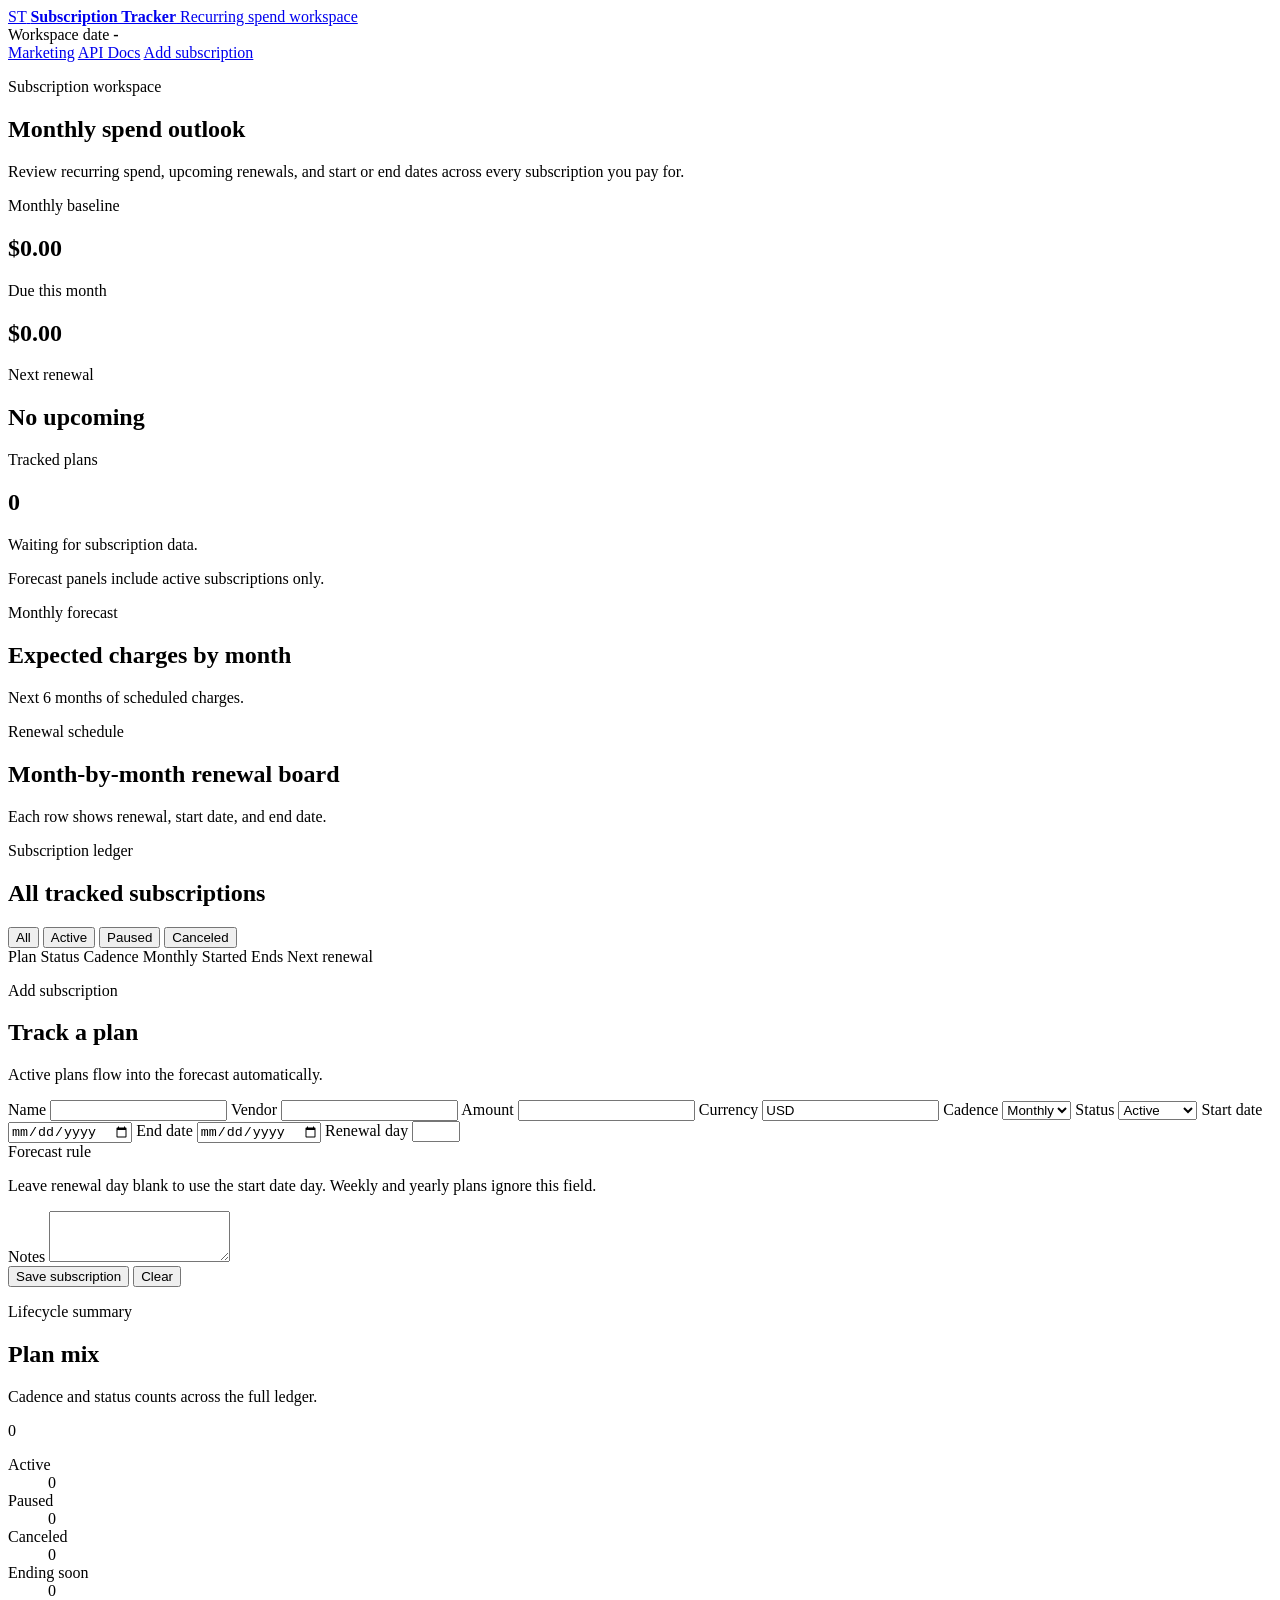
==== src/subtracker_api/web/dashboard.html @ 07ebc148 "feat(web): add a dedicated dashboard document" ====
<!doctype html>
<html lang="en">
  <head>
    <meta charset="UTF-8" />
    <meta name="viewport" content="width=device-width, initial-scale=1.0" />
    <meta
      name="description"
      content="Subscription Tracker dashboard for monitoring monthly spend, renewal timing, and subscription lifecycle dates."
    />
    <title>Subscription Tracker Dashboard</title>
    <link rel="preconnect" href="https://fonts.googleapis.com" />
    <link rel="preconnect" href="https://fonts.gstatic.com" crossorigin />
    <link
      href="https://fonts.googleapis.com/css2?family=Space+Grotesk:wght@400;500;700&family=Syne:wght@600;700;800&display=swap"
      rel="stylesheet"
    />
    <link rel="stylesheet" href="/static/styles.css" />
  </head>
  <body>
    <div class="ambient" aria-hidden="true">
      <span class="ambient-glow ambient-glow-a"></span>
      <span class="ambient-glow ambient-glow-b"></span>
      <span class="ambient-grid"></span>
      <span class="ambient-grain"></span>
    </div>
    <div class="spotlight" aria-hidden="true"></div>

    <header class="topbar js-reveal">
      <div class="topbar-inner">
        <a class="brand" href="/app">
          <span class="brand-mark">ST</span>
          <span class="brand-lockup">
            <strong>Subscription Tracker</strong>
            <span>Recurring spend workspace</span>
          </span>
        </a>

        <div class="topbar-meta">
          <div class="topbar-chip">
            <span class="topbar-label">Workspace date</span>
            <strong id="today-date">-</strong>
          </div>
          <div class="topbar-links">
            <a class="topbar-link" href="/">Marketing</a>
            <a class="topbar-link" href="/docs">API Docs</a>
            <a class="topbar-action" href="#manage">Add subscription</a>
          </div>
        </div>
      </div>
    </header>

    <main class="app-shell">
      <section class="overview js-reveal">
        <div class="overview-copy">
          <p class="eyebrow">Subscription workspace</p>
          <h1>Monthly spend outlook</h1>
          <p class="overview-body">
            Review recurring spend, upcoming renewals, and start or end dates
            across every subscription you pay for.
          </p>
        </div>

        <div class="metric-strip" aria-label="Dashboard summary">
          <article class="metric">
            <p>Monthly baseline</p>
            <h2 id="metric-baseline">$0.00</h2>
          </article>
          <article class="metric">
            <p>Due this month</p>
            <h2 id="metric-due-month">$0.00</h2>
          </article>
          <article class="metric">
            <p>Next renewal</p>
            <h2 id="metric-next-renewal">No upcoming</h2>
          </article>
          <article class="metric">
            <p>Tracked plans</p>
            <h2 id="metric-tracked">0</h2>
          </article>
        </div>

        <div class="overview-meta">
          <p id="last-sync">Waiting for subscription data.</p>
          <p>Forecast panels include active subscriptions only.</p>
        </div>
      </section>

      <div class="workspace">
        <section class="workspace-main">
          <section class="band js-reveal" id="forecast">
            <div class="band-head">
              <div>
                <p class="eyebrow">Monthly forecast</p>
                <h2>Expected charges by month</h2>
              </div>
              <p class="band-note">Next 6 months of scheduled charges.</p>
            </div>
            <div id="forecast-grid" class="forecast-grid"></div>
          </section>

          <section class="band js-reveal" id="schedule">
            <div class="band-head">
              <div>
                <p class="eyebrow">Renewal schedule</p>
                <h2>Month-by-month renewal board</h2>
              </div>
              <p class="band-note">Each row shows renewal, start date, and end date.</p>
            </div>
            <div id="month-groups" class="month-groups"></div>
          </section>

          <section class="band js-reveal" id="ledger">
            <div class="band-head ledger-head">
              <div>
                <p class="eyebrow">Subscription ledger</p>
                <h2>All tracked subscriptions</h2>
              </div>

              <div class="filters" role="tablist" aria-label="Subscription filters">
                <button class="filter-btn is-active" data-filter="all" type="button">
                  All
                </button>
                <button class="filter-btn" data-filter="active" type="button">
                  Active
                </button>
                <button class="filter-btn" data-filter="paused" type="button">
                  Paused
                </button>
                <button class="filter-btn" data-filter="canceled" type="button">
                  Canceled
                </button>
              </div>
            </div>

            <div class="ledger-table">
              <div class="ledger-columns" aria-hidden="true">
                <span>Plan</span>
                <span>Status</span>
                <span>Cadence</span>
                <span>Monthly</span>
                <span>Started</span>
                <span>Ends</span>
                <span>Next renewal</span>
              </div>
              <div id="subscription-rows" class="subscription-rows"></div>
            </div>
          </section>
        </section>

        <aside class="workspace-side" id="manage">
          <section class="side-panel js-reveal">
            <div class="band-head side-head">
              <div>
                <p class="eyebrow">Add subscription</p>
                <h2>Track a plan</h2>
              </div>
              <p class="band-note">Active plans flow into the forecast automatically.</p>
            </div>

            <form id="subscription-form" class="subscription-form">
              <div class="form-grid">
                <label class="field field-span-2">
                  <span>Name</span>
                  <input
                    id="subscription-name"
                    name="name"
                    type="text"
                    maxlength="100"
                    required
                  />
                </label>

                <label class="field field-span-2">
                  <span>Vendor</span>
                  <input
                    id="subscription-vendor"
                    name="vendor"
                    type="text"
                    maxlength="100"
                    required
                  />
                </label>

                <label class="field">
                  <span>Amount</span>
                  <input
                    id="subscription-amount"
                    name="amount"
                    type="number"
                    min="0.01"
                    step="0.01"
                    required
                  />
                </label>

                <label class="field">
                  <span>Currency</span>
                  <input
                    id="subscription-currency"
                    name="currency"
                    type="text"
                    value="USD"
                    maxlength="3"
                    minlength="3"
                    required
                  />
                </label>

                <label class="field">
                  <span>Cadence</span>
                  <select id="subscription-cadence" name="cadence">
                    <option value="monthly" selected>Monthly</option>
                    <option value="weekly">Weekly</option>
                    <option value="yearly">Yearly</option>
                  </select>
                </label>

                <label class="field">
                  <span>Status</span>
                  <select id="subscription-status" name="status">
                    <option value="active" selected>Active</option>
                    <option value="paused">Paused</option>
                    <option value="canceled">Canceled</option>
                  </select>
                </label>

                <label class="field">
                  <span>Start date</span>
                  <input id="subscription-start-date" name="start_date" type="date" required />
                </label>

                <label class="field">
                  <span>End date</span>
                  <input id="subscription-end-date" name="end_date" type="date" />
                </label>

                <label class="field">
                  <span>Renewal day</span>
                  <input
                    id="subscription-day-of-month"
                    name="day_of_month"
                    type="number"
                    min="1"
                    max="31"
                  />
                </label>

                <div class="field field-helper">
                  <span>Forecast rule</span>
                  <p>
                    Leave renewal day blank to use the start date day. Weekly and yearly
                    plans ignore this field.
                  </p>
                </div>

                <label class="field field-span-2">
                  <span>Notes</span>
                  <textarea
                    id="subscription-notes"
                    name="notes"
                    rows="3"
                    maxlength="300"
                  ></textarea>
                </label>
              </div>

              <div class="form-actions">
                <button class="primary-btn" id="save-subscription" type="submit">
                  Save subscription
                </button>
                <button class="secondary-btn" type="reset">Clear</button>
              </div>

              <p id="form-feedback" class="form-feedback" role="status" aria-live="polite"></p>
            </form>
          </section>

          <section class="side-panel side-panel-secondary js-reveal">
            <div class="band-head side-head">
              <div>
                <p class="eyebrow">Lifecycle summary</p>
                <h2>Plan mix</h2>
              </div>
              <p class="band-note">Cadence and status counts across the full ledger.</p>
            </div>

            <div class="mix-panel">
              <div class="mix-ring" id="cadence-ring">
                <span id="cadence-ring-total">0</span>
              </div>
              <ul class="cadence-legend" id="cadence-legend"></ul>
            </div>

            <dl class="status-stats">
              <div>
                <dt>Active</dt>
                <dd id="status-active">0</dd>
              </div>
              <div>
                <dt>Paused</dt>
                <dd id="status-paused">0</dd>
              </div>
              <div>
                <dt>Canceled</dt>
                <dd id="status-canceled">0</dd>
              </div>
              <div>
                <dt>Ending soon</dt>
                <dd id="status-ending-soon">0</dd>
              </div>
            </dl>
          </section>
        </aside>
      </div>
    </main>

    <template id="subscription-row-template">
      <article class="ledger-row">
        <div class="ledger-plan">
          <h3 class="row-name"></h3>
          <p class="row-meta"></p>
        </div>
        <p class="ledger-status"></p>
        <p class="ledger-cadence"></p>
        <p class="ledger-monthly"></p>
        <p class="ledger-start"></p>
        <p class="ledger-end"></p>
        <p class="ledger-next"></p>
      </article>
    </template>

    <template id="renewal-item-template">
      <li class="renewal-item">
        <div class="renewal-date"></div>
        <div class="renewal-plan">
          <h3 class="renewal-name"></h3>
          <p class="renewal-meta"></p>
        </div>
        <div class="renewal-amount"></div>
        <div class="renewal-lifecycle">
          <p class="renewal-start"></p>
          <p class="renewal-end"></p>
        </div>
      </li>
    </template>

    <script src="/static/app.js" defer></script>
  </body>
</html>
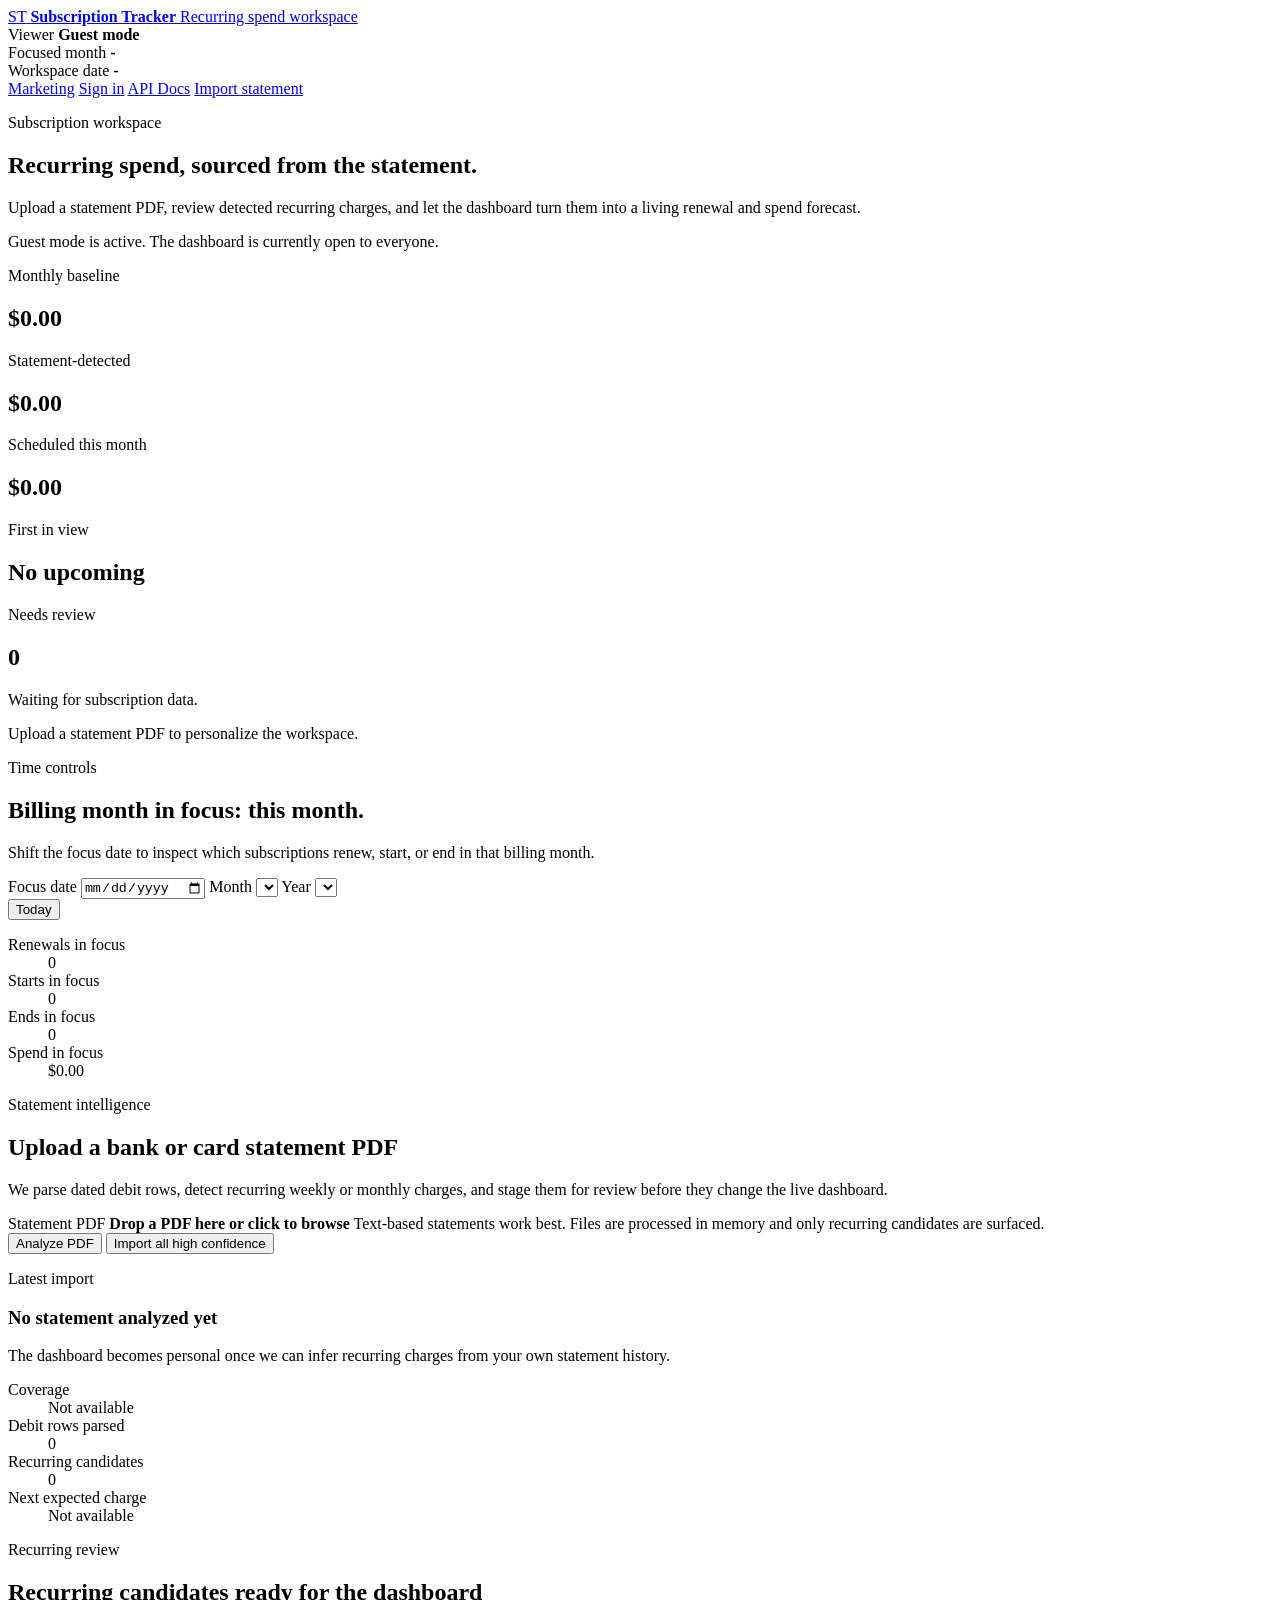
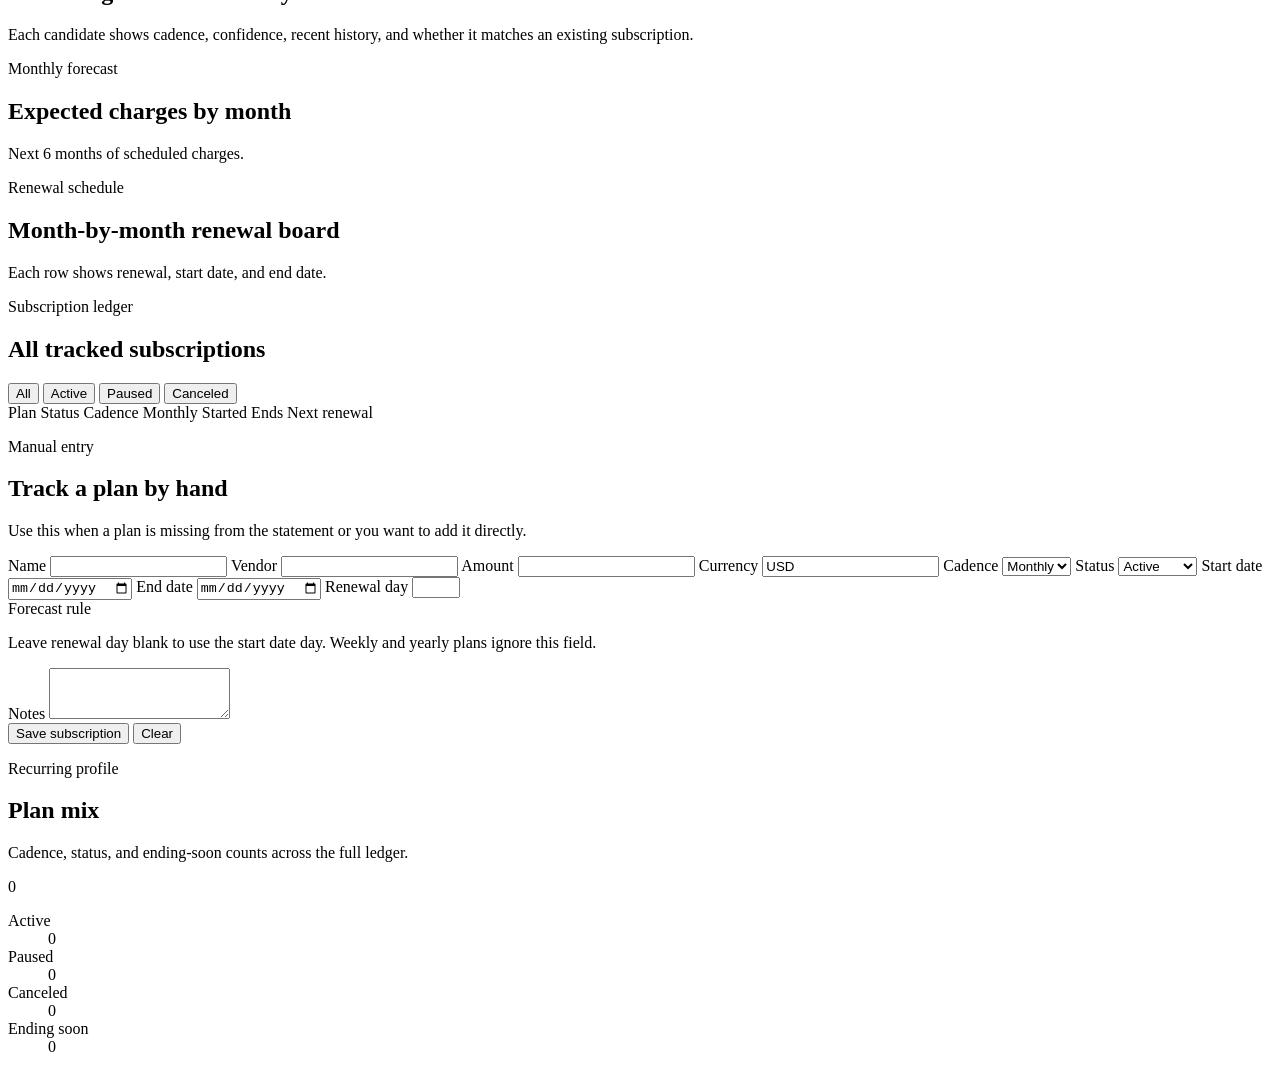
==== commit b1ef60fd: "feat(web): add dashboard focus controls layout" ====
--- a/src/subtracker_api/web/dashboard.html
+++ b/src/subtracker_api/web/dashboard.html
@@ -5,7 +5,7 @@
     <meta name="viewport" content="width=device-width, initial-scale=1.0" />
     <meta
       name="description"
-      content="Subscription Tracker dashboard for monitoring monthly spend, renewal timing, and subscription lifecycle dates."
+      content="Subscription Tracker dashboard for monitoring monthly spend, renewal timing, statement imports, and subscription lifecycle dates."
     />
     <title>Subscription Tracker Dashboard</title>
     <link rel="preconnect" href="https://fonts.googleapis.com" />
@@ -37,13 +37,22 @@
 
         <div class="topbar-meta">
           <div class="topbar-chip">
+            <span class="topbar-label">Viewer</span>
+            <strong id="workspace-user">Guest mode</strong>
+          </div>
+          <div class="topbar-chip">
+            <span class="topbar-label">Focused month</span>
+            <strong id="focused-month">-</strong>
+          </div>
+          <div class="topbar-chip">
             <span class="topbar-label">Workspace date</span>
             <strong id="today-date">-</strong>
           </div>
           <div class="topbar-links">
             <a class="topbar-link" href="/">Marketing</a>
+            <a class="topbar-link" href="/login">Sign in</a>
             <a class="topbar-link" href="/docs">API Docs</a>
-            <a class="topbar-action" href="#manage">Add subscription</a>
+            <a class="topbar-action" href="#statement-import">Import statement</a>
           </div>
         </div>
       </div>
@@ -53,47 +62,198 @@
       <section class="overview js-reveal">
         <div class="overview-copy">
           <p class="eyebrow">Subscription workspace</p>
-          <h1>Monthly spend outlook</h1>
+          <h1>Recurring spend, sourced from the statement.</h1>
           <p class="overview-body">
-            Review recurring spend, upcoming renewals, and start or end dates
-            across every subscription you pay for.
+            Upload a statement PDF, review detected recurring charges, and let the
+            dashboard turn them into a living renewal and spend forecast.
+          </p>
+          <p class="overview-owner" id="overview-owner">
+            Guest mode is active. The dashboard is currently open to everyone.
           </p>
         </div>
 
         <div class="metric-strip" aria-label="Dashboard summary">
           <article class="metric">
-            <p>Monthly baseline</p>
+            <p id="metric-baseline-label">Monthly baseline</p>
             <h2 id="metric-baseline">$0.00</h2>
           </article>
           <article class="metric">
-            <p>Due this month</p>
+            <p>Statement-detected</p>
+            <h2 id="metric-detected">$0.00</h2>
+          </article>
+          <article class="metric">
+            <p id="metric-due-month-label">Scheduled this month</p>
             <h2 id="metric-due-month">$0.00</h2>
           </article>
           <article class="metric">
-            <p>Next renewal</p>
+            <p id="metric-next-renewal-label">First in view</p>
             <h2 id="metric-next-renewal">No upcoming</h2>
           </article>
           <article class="metric">
-            <p>Tracked plans</p>
-            <h2 id="metric-tracked">0</h2>
+            <p>Needs review</p>
+            <h2 id="metric-review">0</h2>
           </article>
         </div>
 
         <div class="overview-meta">
           <p id="last-sync">Waiting for subscription data.</p>
-          <p>Forecast panels include active subscriptions only.</p>
+          <p id="overview-context">Upload a statement PDF to personalize the workspace.</p>
+        </div>
+      </section>
+
+      <section class="period-rail js-reveal" aria-label="Dashboard time controls">
+        <div class="period-rail-head">
+          <div>
+            <p class="eyebrow">Time controls</p>
+            <h2 id="focus-window-heading">Billing month in focus: this month.</h2>
+          </div>
+          <p class="band-note" id="focus-window-note">
+            Shift the focus date to inspect which subscriptions renew, start, or end in that billing month.
+          </p>
+        </div>
+
+        <div class="period-rail-body">
+          <div class="period-controls">
+            <label class="field">
+              <span>Focus date</span>
+              <input id="focus-date" type="date" />
+            </label>
+
+            <label class="field">
+              <span>Month</span>
+              <select id="focus-month"></select>
+            </label>
+
+            <label class="field">
+              <span>Year</span>
+              <select id="focus-year"></select>
+            </label>
+
+            <div class="period-actions">
+              <button class="secondary-btn" id="focus-reset" type="button">Today</button>
+            </div>
+          </div>
+
+          <dl class="period-facts">
+            <div>
+              <dt>Renewals in focus</dt>
+              <dd id="focus-renewals">0</dd>
+            </div>
+            <div>
+              <dt>Starts in focus</dt>
+              <dd id="focus-starts">0</dd>
+            </div>
+            <div>
+              <dt>Ends in focus</dt>
+              <dd id="focus-ends">0</dd>
+            </div>
+            <div>
+              <dt>Spend in focus</dt>
+              <dd id="focus-spend">$0.00</dd>
+            </div>
+          </dl>
         </div>
       </section>
 
       <div class="workspace">
         <section class="workspace-main">
+          <section class="band js-reveal" id="statement-import">
+            <div class="band-head">
+              <div>
+                <p class="eyebrow">Statement intelligence</p>
+                <h2>Upload a bank or card statement PDF</h2>
+              </div>
+              <p class="band-note">
+                We parse dated debit rows, detect recurring weekly or monthly charges,
+                and stage them for review before they change the live dashboard.
+              </p>
+            </div>
+
+            <div class="import-hub">
+              <form id="statement-upload-form" class="upload-panel">
+                <label class="dropzone" id="statement-dropzone" for="statement-file">
+                  <input
+                    id="statement-file"
+                    name="statement_pdf"
+                    type="file"
+                    accept="application/pdf,.pdf"
+                    hidden
+                  />
+                  <span class="dropzone-kicker">Statement PDF</span>
+                  <strong id="statement-file-label">Drop a PDF here or click to browse</strong>
+                  <span id="statement-file-meta">
+                    Text-based statements work best. Files are processed in memory and
+                    only recurring candidates are surfaced.
+                  </span>
+                </label>
+
+                <div class="upload-actions">
+                  <button class="primary-btn" id="analyze-statement" type="submit">
+                    Analyze PDF
+                  </button>
+                  <button class="secondary-btn" id="import-all-candidates" type="button">
+                    Import all high confidence
+                  </button>
+                </div>
+
+                <p id="statement-feedback" class="form-feedback" role="status" aria-live="polite"></p>
+              </form>
+
+              <div class="import-summary-panel">
+                <div class="import-summary-copy">
+                  <p class="eyebrow">Latest import</p>
+                  <h3 id="import-filename">No statement analyzed yet</h3>
+                  <p id="import-summary-note" class="band-note import-note">
+                    The dashboard becomes personal once we can infer recurring charges
+                    from your own statement history.
+                  </p>
+                </div>
+
+                <dl class="summary-facts">
+                  <div>
+                    <dt>Coverage</dt>
+                    <dd id="import-period">Not available</dd>
+                  </div>
+                  <div>
+                    <dt>Debit rows parsed</dt>
+                    <dd id="import-transactions">0</dd>
+                  </div>
+                  <div>
+                    <dt>Recurring candidates</dt>
+                    <dd id="import-candidates">0</dd>
+                  </div>
+                  <div>
+                    <dt>Next expected charge</dt>
+                    <dd id="import-next-charge">Not available</dd>
+                  </div>
+                </dl>
+
+                <div id="import-insight-grid" class="import-insight-grid"></div>
+              </div>
+            </div>
+          </section>
+
+          <section class="band js-reveal" id="candidates">
+            <div class="band-head">
+              <div>
+                <p class="eyebrow">Recurring review</p>
+                <h2>Recurring candidates ready for the dashboard</h2>
+              </div>
+              <p class="band-note">
+                Each candidate shows cadence, confidence, recent history, and whether
+                it matches an existing subscription.
+              </p>
+            </div>
+            <div id="candidate-list" class="candidate-list"></div>
+          </section>
+
           <section class="band js-reveal" id="forecast">
             <div class="band-head">
               <div>
                 <p class="eyebrow">Monthly forecast</p>
                 <h2>Expected charges by month</h2>
               </div>
-              <p class="band-note">Next 6 months of scheduled charges.</p>
+              <p class="band-note" id="forecast-note">Next 6 months of scheduled charges.</p>
             </div>
             <div id="forecast-grid" class="forecast-grid"></div>
           </section>
@@ -104,7 +264,9 @@
                 <p class="eyebrow">Renewal schedule</p>
                 <h2>Month-by-month renewal board</h2>
               </div>
-              <p class="band-note">Each row shows renewal, start date, and end date.</p>
+              <p class="band-note" id="schedule-note">
+                Each row shows renewal, start date, and end date.
+              </p>
             </div>
             <div id="month-groups" class="month-groups"></div>
           </section>
@@ -151,10 +313,12 @@
           <section class="side-panel js-reveal">
             <div class="band-head side-head">
               <div>
-                <p class="eyebrow">Add subscription</p>
-                <h2>Track a plan</h2>
-              </div>
-              <p class="band-note">Active plans flow into the forecast automatically.</p>
+                <p class="eyebrow">Manual entry</p>
+                <h2>Track a plan by hand</h2>
+              </div>
+              <p class="band-note">
+                Use this when a plan is missing from the statement or you want to add it directly.
+              </p>
             </div>
 
             <form id="subscription-form" class="subscription-form">
@@ -278,10 +442,12 @@
           <section class="side-panel side-panel-secondary js-reveal">
             <div class="band-head side-head">
               <div>
-                <p class="eyebrow">Lifecycle summary</p>
+                <p class="eyebrow">Recurring profile</p>
                 <h2>Plan mix</h2>
               </div>
-              <p class="band-note">Cadence and status counts across the full ledger.</p>
+              <p class="band-note">
+                Cadence, status, and ending-soon counts across the full ledger.
+              </p>
             </div>
 
             <div class="mix-panel">
@@ -344,6 +510,34 @@
       </li>
     </template>
 
+    <template id="candidate-row-template">
+      <article class="candidate-row">
+        <div class="candidate-primary">
+          <div class="candidate-head">
+            <h3 class="candidate-name"></h3>
+            <p class="candidate-meta"></p>
+          </div>
+          <p class="candidate-note"></p>
+        </div>
+        <div class="candidate-amount-block">
+          <strong class="candidate-amount"></strong>
+          <p class="candidate-impact"></p>
+        </div>
+        <div class="candidate-timing">
+          <p class="candidate-last"></p>
+          <p class="candidate-next"></p>
+        </div>
+        <div class="candidate-badges">
+          <span class="candidate-badge candidate-cadence"></span>
+          <span class="candidate-badge candidate-confidence"></span>
+          <span class="candidate-badge candidate-review"></span>
+        </div>
+        <div class="candidate-actions">
+          <button class="secondary-btn candidate-action" type="button"></button>
+        </div>
+      </article>
+    </template>
+
     <script src="/static/app.js" defer></script>
   </body>
 </html>
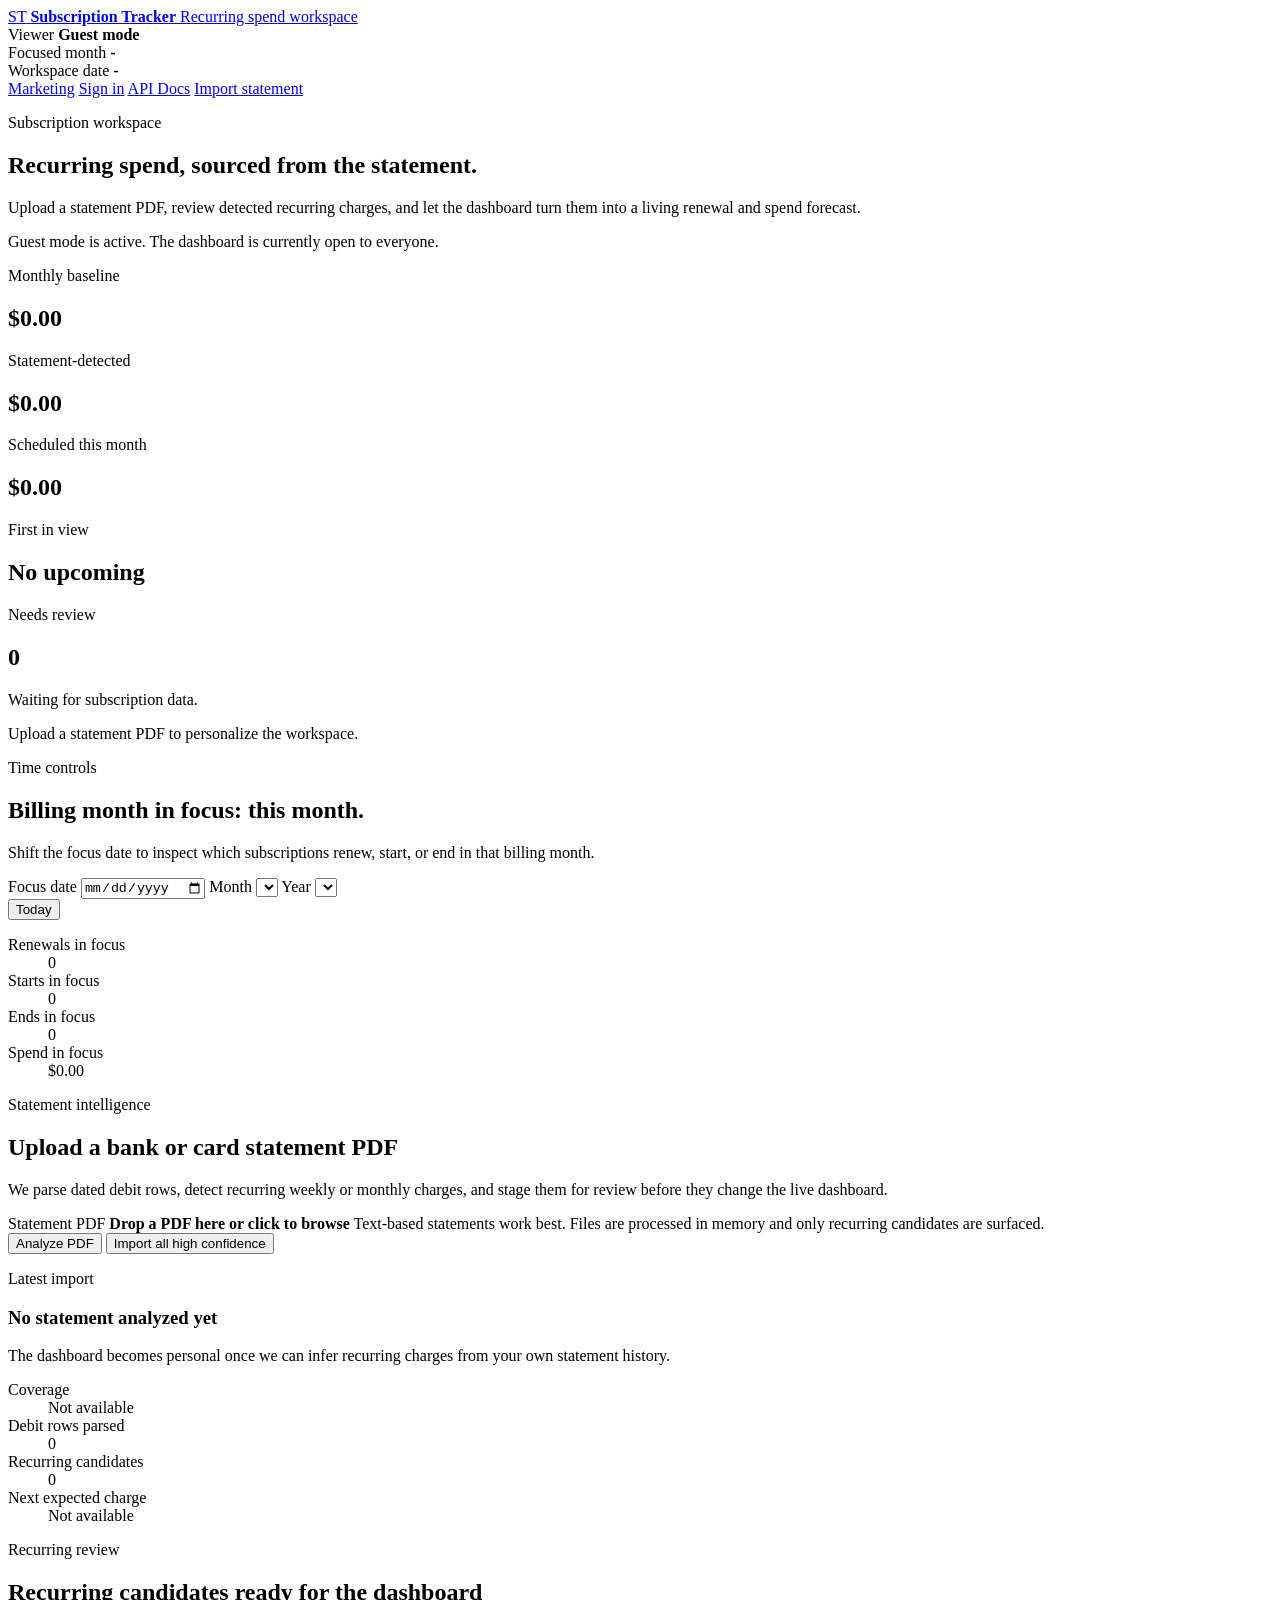
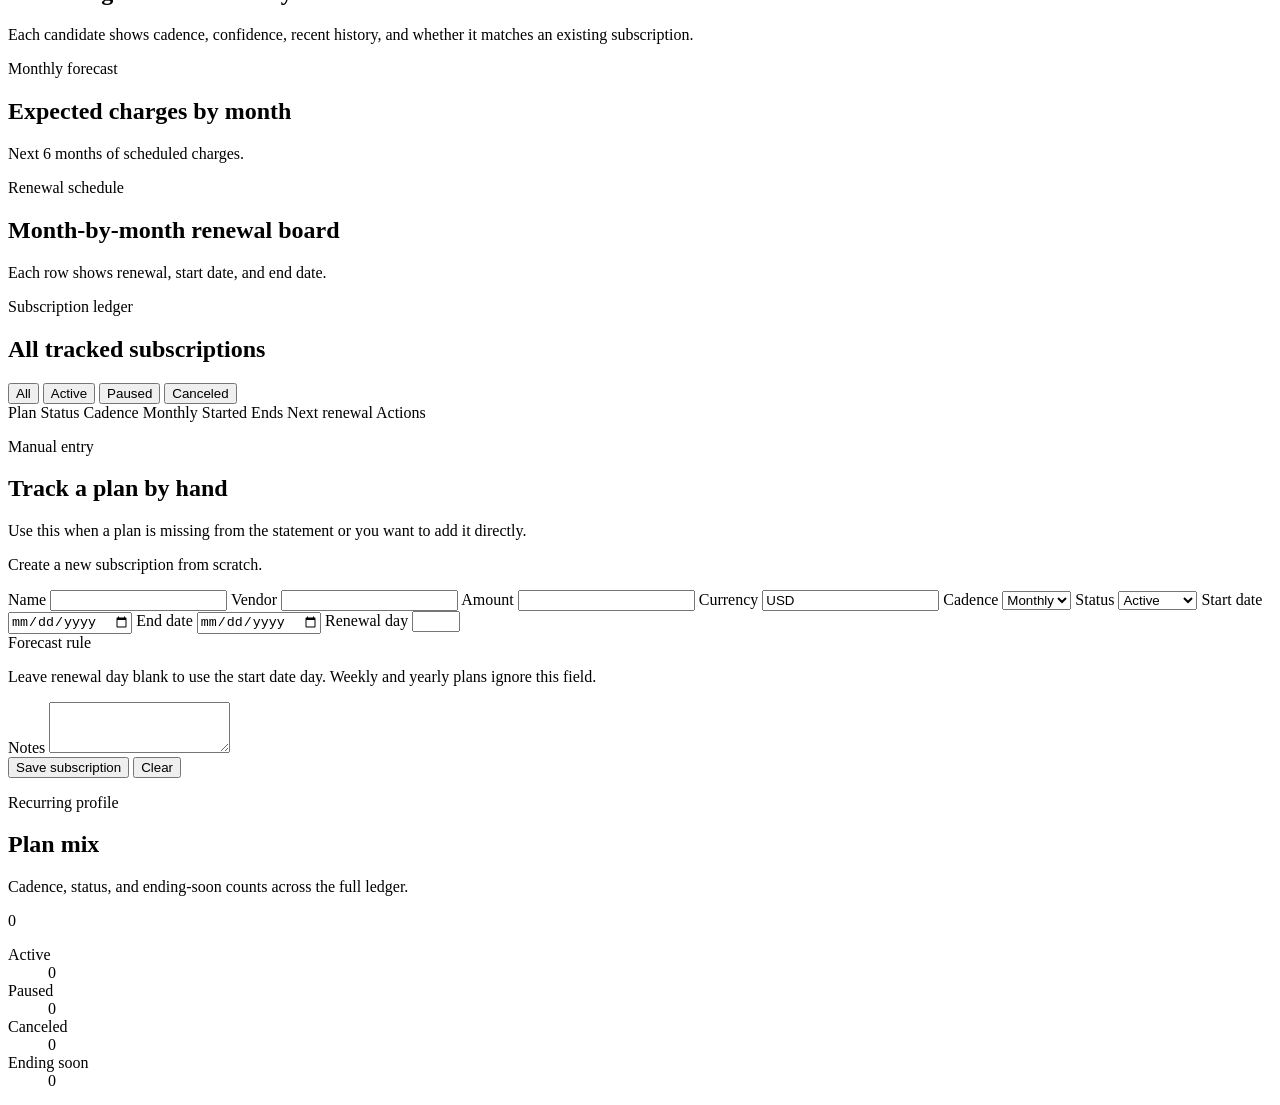
==== commit 0b8c4a29: "Add recurring candidate dismissal flow" ====
--- a/src/subtracker_api/web/dashboard.html
+++ b/src/subtracker_api/web/dashboard.html
@@ -303,6 +303,7 @@
                 <span>Started</span>
                 <span>Ends</span>
                 <span>Next renewal</span>
+                <span>Actions</span>
               </div>
               <div id="subscription-rows" class="subscription-rows"></div>
             </div>
@@ -314,14 +315,17 @@
             <div class="band-head side-head">
               <div>
                 <p class="eyebrow">Manual entry</p>
-                <h2>Track a plan by hand</h2>
-              </div>
-              <p class="band-note">
+                <h2 id="manual-entry-heading">Track a plan by hand</h2>
+              </div>
+              <p class="band-note" id="manual-entry-note">
                 Use this when a plan is missing from the statement or you want to add it directly.
               </p>
             </div>
 
             <form id="subscription-form" class="subscription-form">
+              <p id="manual-entry-state" class="band-note form-mode-note">
+                Create a new subscription from scratch.
+              </p>
               <div class="form-grid">
                 <label class="field field-span-2">
                   <span>Name</span>
@@ -432,7 +436,7 @@
                 <button class="primary-btn" id="save-subscription" type="submit">
                   Save subscription
                 </button>
-                <button class="secondary-btn" type="reset">Clear</button>
+                <button class="secondary-btn" id="reset-subscription-form" type="reset">Clear</button>
               </div>
 
               <p id="form-feedback" class="form-feedback" role="status" aria-live="polite"></p>
@@ -492,6 +496,7 @@
         <p class="ledger-start"></p>
         <p class="ledger-end"></p>
         <p class="ledger-next"></p>
+        <div class="ledger-actions"></div>
       </article>
     </template>
 
@@ -533,6 +538,7 @@
           <span class="candidate-badge candidate-review"></span>
         </div>
         <div class="candidate-actions">
+          <button class="secondary-btn candidate-dismiss" type="button"></button>
           <button class="secondary-btn candidate-action" type="button"></button>
         </div>
       </article>
